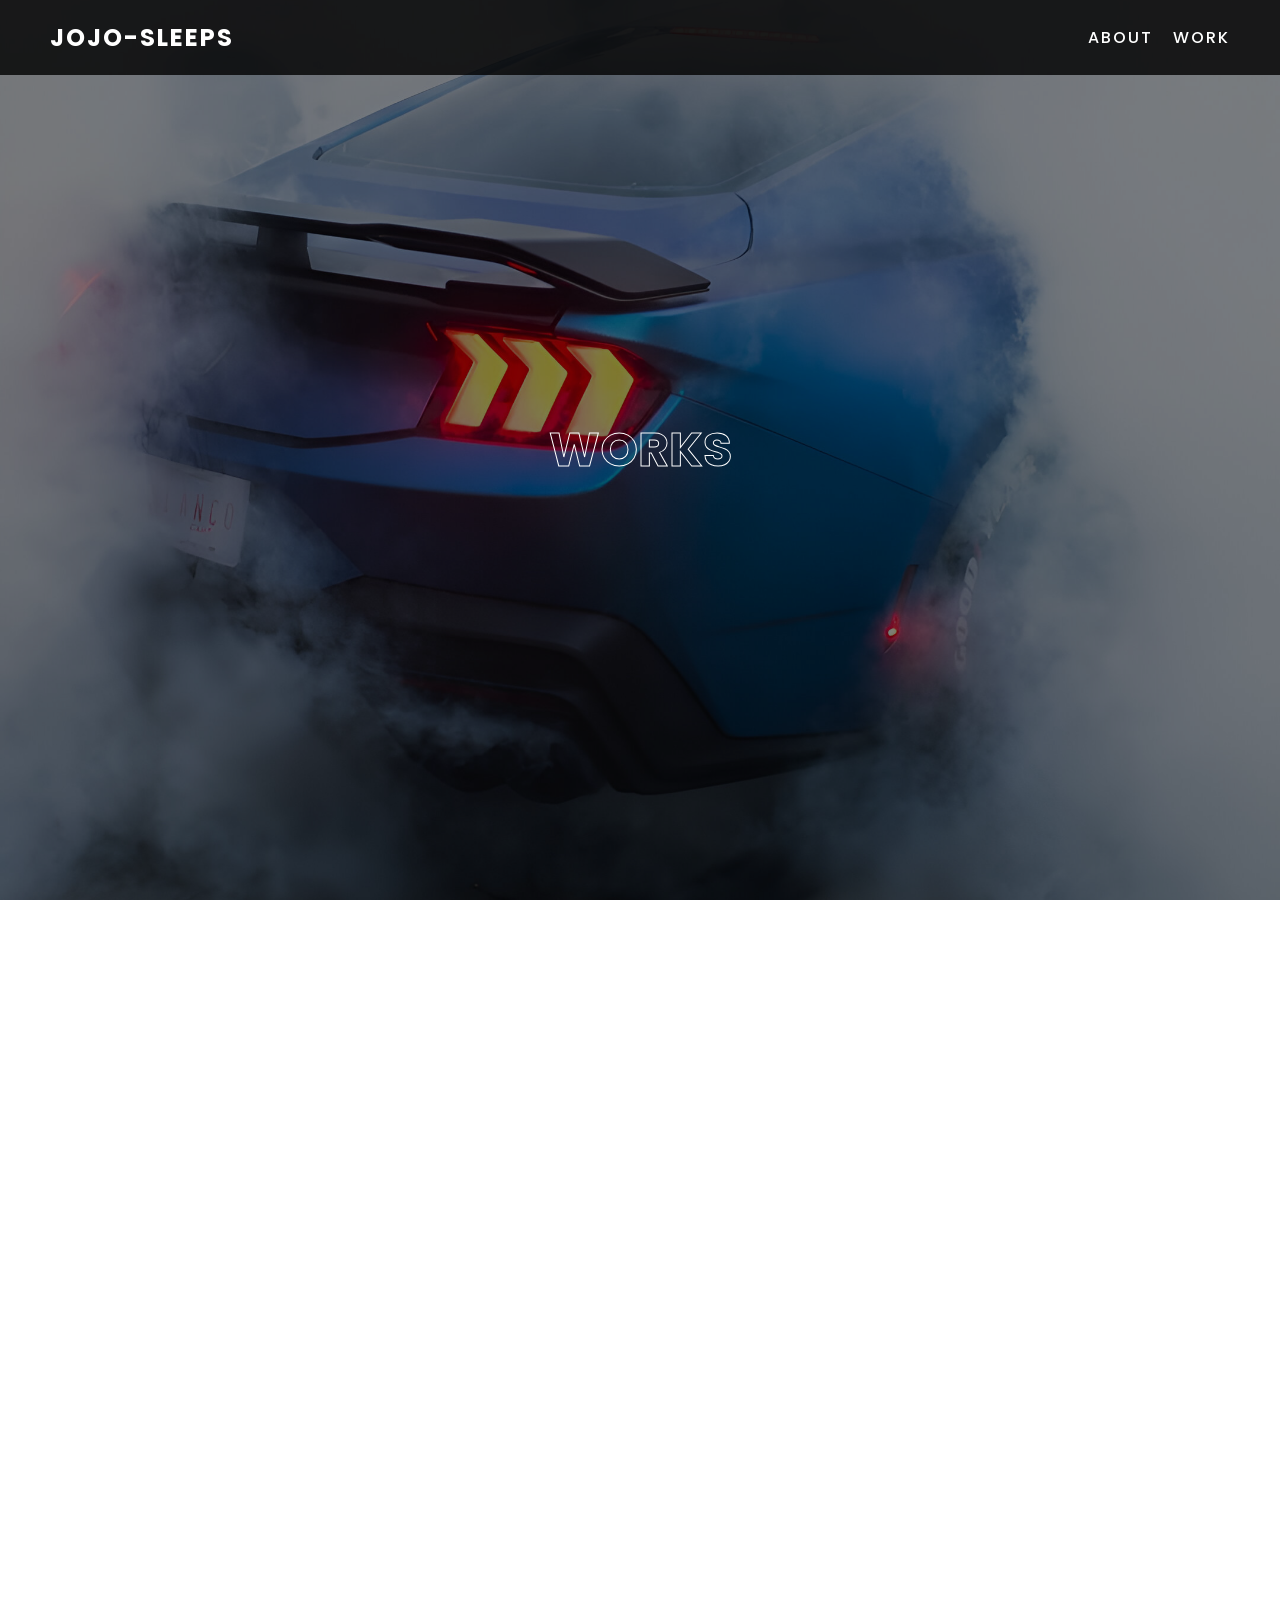
==== index.html @ 195ec9d8 "video-troubleshooting" ====
<!DOCTYPE html>
<html lang="en">
<head>
  <meta charset="UTF-8">
  <meta name="viewport" content="width=device-width, initial-scale=1.0">
  <title>Jojo Frost</title>
  <link rel="stylesheet" href="styles.css">
  <link href="https://fonts.googleapis.com/css2?family=Poppins:wght@300;500;700&family=Roboto:wght@300;400;700&display=swap" rel="stylesheet">
</head>
<body>
  <!-- Navigation Bar -->
  <nav class="navbar">
    <div class="logo">JOJO-SLEEPS</div>
    <ul class="nav-links">
      <li><a href="#about">ABOUT</a></li>
      <li><a href="#work">WORK</a></li>
    </ul>
  </nav>

  <!-- Hero Section -->
  <section class="hero">
    <div class="overlay"></div>
    <h1 class="hero-text">Works</h1>
  </section>

  <!-- Filter Menu -->
  <div class="filter-menu">
    <button class="filter-btn active" data-filter="all">ALL</button>
    <button class="filter-btn" data-filter="music-videos">MUSIC VIDEOS</button>
    <button class="filter-btn" data-filter="commercials">COMMERCIALS</button>
    <button class="filter-btn" data-filter="RE">RE</button>
  </div>
  
  <!-- Work Grid Section -->
  <section class="work-grid">
    <!-- Grid Item 1 -->
    <div class="work-item" data-category="commercials">
      <a href="video.html?image=images-resized/Stomfit.png&video=https://d3t9pcw3uwqgaw.cloudfront.net/jojo-videos/Stomfit.MP4
      &title=STOMFIT&director=JOJO">
        <img src="images-resized/Stomfit.png" alt="Stomfit" class="work-image">
        <div class="work-caption">
          <h3>STOMFIT</h3>
          <p>JOJO</p>
        </div>
      </a>
    </div>

    <!-- Grid Item 2 -->
    <div class="work-item" data-category="RE">
      <a href="video.html?image=images-resized/draft-RE.png&video=https://d3t9pcw3uwqgaw.cloudfront.net/jojo-videos/draft.mp4&title=DRAFT-RE&director=JOJO">
        <img src="images-resized/draft-RE.png" alt="DRAFT-RE" class="work-image">
        <div class="work-caption">
          <h3>DRAFT - RE</h3>
          <p>JOJO</p>
        </div>
      </a>
    </div>
  
    <!-- Grid Item 3 -->
    <div class="work-item" data-category="RE">
      <a href="video.html?image=images-resized/Princess-full.png&video=https://d3t9pcw3uwqgaw.cloudfront.net/jojo-videos/princess full mp4.mp4&title=PRINCESS+FULL&director=JOJO">
        <img src="images-resized/Princess-full.png" alt="PRINCESS-FULL" class="work-image">
        <div class="work-caption">
          <h3>PRINCESS-FULL</h3>
          <p>JOJO</p>
        </div>
      </a>
    </div>
  
    <!-- Grid Item 4 -->
    <div class="work-item" data-category="RE">
      <a href="video.html?image=images-resized/amw-RE.png&video=https://d3t9pcw3uwqgaw.cloudfront.net/jojo-videos/amw.MP4&title=AMW+RE&director=JOJO">
        <img src="images-resized/amw-RE.png" alt="AMW-RE" class="work-image">
        <div class="work-caption">
          <h3>AMW-RE</h3>
          <p>JOJO</p>
        </div>
      </a>
    </div>

    <!-- Grid Item 5 -->
    <div class="work-item" data-category="music-videos">
      <a href="video.html?image=images-resized/BaseTunes.png&video=https://d3t9pcw3uwqgaw.cloudfront.net/jojo-videos/BaseTunes.MP4&title=BASE+TUNES&director=JOJO">
        <img src="images-resized/BaseTunes.png" alt="BASE - TUNES" class="work-image">
        <div class="work-caption">
          <h3>BASE - TUNES</h3>
          <p>JOJO</p>
        </div>
      </a>
    </div>

    <!-- Grid Item 6 -->
    <div class="work-item" data-category="RE">
      <a href="video.html?image=images-resized/Ikoyi-15th-aug.png&video=https://d3t9pcw3uwqgaw.cloudfront.net/jojo-videos/ikoyi 15th aug.mp4&title=IKOYI&director=JOJO">
        <img src="images-resized/Ikoyi-15th-aug.png" alt="IKOYI" class="work-image">
        <div class="work-caption">
          <h3>IKOYI</h3>
          <p>JOJO</p>
        </div>
      </a>
    </div>

    <!-- Grid Item 7 -->
    <div class="work-item" data-category="commercials">
      <a href="video.html?image=images-resized/Spruce-city.png&video=https://d3t9pcw3uwqgaw.cloudfront.net/jojo-videos/spruce city.mp4&title=SPRUCE+CITY&director=JOJO">
        <img src="images-resized/Spruce-city.png" alt="SPRUCE - CITY" class="work-image">
        <div class="work-caption">
          <h3>SPRUCE - CITY</h3>
          <p>JOJO</p>
        </div>
      </a>
    </div>

    <!-- Grid Item 8 -->
    <div class="work-item" data-category="commercials">
      <a href="video.html?image=images-resized/Runway-modelling.png&video=https://d3t9pcw3uwqgaw.cloudfront.net/jojo-videos/Runway-Modelling.MP4&title=RUNWAY+MODELLING&director=JOJO">
        <img src="images-resized/Runway-modelling.png" alt="Runway-modelling" class="work-image">
        <div class="work-caption">
          <h3>RUNWAY - MODELLING</h3>
          <p>JOJO</p>
        </div>
      </a>
    </div>

    <!-- Grid Item 9 -->
    <div class="work-item" data-category="commercials">
      <a href="video.html?image=images-resized/Stomfit-2.png&video=https://d3t9pcw3uwqgaw.cloudfront.net/jojo-videos/Stomfit-campaign.MP4&title=STOMFIT+2&director=JOJO">
        <img src="images-resized/Stomfit-2.png" alt="STOMFIT" class="work-image">
        <div class="work-caption">
          <h3>STOMFIT</h3>
          <p>JOJO</p>
        </div>
      </a>
    </div>

    <!-- Grid Item 10 -->
    <div class="work-item" data-category="commercials">
      <a href="video.html?image=images-resized/SSD.png&video=https://d3t9pcw3uwqgaw.cloudfront.net/jojo-videos/ssd.mp4&title=SSD&director=JOJO">
        <img src="images-resized/SSD.png" alt="SSD" class="work-image">
        <div class="work-caption">
          <h3>SSD</h3>
          <p>JOJO</p>
        </div>
      </a>
    </div>

    <!-- Grid Item 11 -->
    <div class="work-item" data-category="commercials">
      <a href="video.html?image=images-resized/Thompson-avenue.png&video=https://d3t9pcw3uwqgaw.cloudfront.net/jojo-videos/Thompson Avenue.mp4&title=THOMPSON+AVENUE&director=JOJO">
        <img src="images-resized/Thompson-avenue.png" alt="RE" class="work-image">
        <div class="work-caption">
          <h3>THOMPSON - AVENUE</h3>
          <p>JOJO</p>
        </div>
      </a>
    </div>

    <!-- Grid Item 12 -->
    <div class="work-item" data-category="RE">
      <a href="video.html?image=images-resized/David-RE.png&video=https://d3t9pcw3uwqgaw.cloudfront.net/jojo-videos/david.mp4&title=DAVID+RE&director=JOJO">
        <img src="images-resized/David-RE.png" alt="DAVID - RE" class="work-image">
        <div class="work-caption">
          <h3>DAVID - RE</h3>
          <p>JOJO</p>
        </div>
      </a>
    </div>

    <!-- Grid Item 13 -->
    <div class="work-item" data-category="commercials">
      <a href="video.html?image=images-resized/Stomfit-popUp.png&video=https://d3t9pcw3uwqgaw.cloudfront.net/jojo-videos/stomfit pop up ss.mp4&title=STOMFIT - POPUP&director=JOJO">
        <img src="images-resized/Stomfit-popUp.png" alt="STOMFIT - POPUP" class="work-image">
        <div class="work-caption">
          <h3>STOMFIT - POPUP</h3>
          <p>JOJO</p>
        </div>
      </a>
    </div>
  </section>

  <script src="scripts.js"></script>
</body>
</html>
---- styles.css ----
* {
  margin: 0;
  padding: 0;
  box-sizing: border-box;
}

body, html {
  font-family: 'Poppins', 'Roboto', Arial, sans-serif;
  height: 100%;
  overflow-x: hidden;
}

/* Navigation Bar */
.navbar {
  position: fixed;
  top: 0;
  left: 0;
  width: 100%;
  padding: 20px 50px;
  display: flex;
  justify-content: space-between;
  align-items: center;
  z-index: 10;
  background-color: rgba(0, 0, 0, 0.8);
  font-family: 'Poppins', sans-serif;
  font-weight: 500;
  letter-spacing: 2px; /* Spacing between letters */
  text-transform: uppercase;
}

.navbar .logo {
  color: white;
  font-size: 24px;
  font-weight: bold;
}

.navbar .nav-links {
  list-style: none;
  display: flex;
  gap: 20px;
}

.navbar .nav-links li a {
  color: white;
  text-decoration: none;
  font-size: 16px;
  font-weight: 500;
}

.navbar .nav-links li a:hover {
  text-decoration: underline;
}

/* Hero Section */
.hero {
  position: relative;
  height: 100vh;
  background: url('images-resized/car-show.jpeg') no-repeat center center/cover;
  image-rendering: crisp-edges;
}

.hero .overlay {
  position: absolute;
  top: 0;
  left: 0;
  width: 100%;
  height: 100%;
  background-color: rgba(0, 0, 0, 0.5);
  z-index: 1;
}

.hero .hero-text {
  font-family: 'Poppins', sans-serif;
  font-weight: 700;
  font-size: 48px; /* Adjust size as needed */
  text-transform: uppercase;
  color: transparent; /* Make the fill invisible */
  -webkit-text-stroke: 1px white; /* White outline */
  position: absolute;
  top: 50%;
  left: 50%;
  transform: translate(-50%, -50%);
  text-align: center;
  z-index: 2;
  padding: 20px 40px;
}

/* Filter Menu */
.filter-menu {
  display: flex;
  justify-content: flex-start; /* Aligns buttons to the left */
  gap: 30px;
  padding: 20px 12px; /* Adds spacing from the grid */
  background-color: #000; /* Black background for the section */
}

.filter-btn {
  font-family: 'Poppins', sans-serif;
  font-weight: 500;
  letter-spacing: 2px; /* Spacing between letters */
  text-transform: uppercase;
  border: none;
  background: none;
  color: gray;
  cursor: pointer;
  transition: color 0.3s ease;
}

.filter-btn.active,
.filter-btn:hover {
  color: whitesmoke; /* Highlight color for active or hovered buttons */
}

/* Work Grid Section */
.work-grid {
  display: grid;
  grid-template-columns: repeat(2, 1fr); /* Two items per row */
  gap: 0px; /* Spacing between items */
  padding: 2px 10px;
  background-color: black;
}

.work-item {
  position: relative;
  overflow: hidden;
  width: 100%;
  transition: opacity 0.5s ease, transform 0.5s ease; /* Add transition for smooth effect */
  opacity: 1;
  transform: scale(1);
}

.work-item.hidden {
  opacity: 0;
  transform: scale(0.5);
  pointer-events: none; /* Make hidden items unclickable */
}

.work-image {
  width: 100%;
  height: 100%;
  object-fit: cover; /* Ensures the image fills the grid item without distortion */
  transition: filter 0.3s ease;
  image-rendering: crisp-edges;
}

.work-item:hover .work-image {
  filter: brightness(40%); /* Darkens the image on hover */
}

.work-item:hover .work-caption {
  opacity: 1;
}

.work-caption {
  font-family: 'Poppins', sans-serif;
  left: 50%;
  transform: translate(-50%, -20%);
  text-align: center;
  position: absolute;
  align-items: center;
  bottom: 20px;
  color: white;
  padding: 10px 20px;
  border-radius: 5px;
}

.work-caption h3 {
  font-family: 'Poppins', sans-serif !important;
  letter-spacing: 3px;
  margin: 0;
  font-size: 12px !important;
  font-weight: 400 !important;
  text-transform: uppercase !important;
}

.work-caption p {
  margin: 5px 0 0;
  font-family: 'Poppins', sans-serif;
  font-size: 12px;
  font-weight: 400;
  text-align: center;
}

/* Video Page */
.video-container {
  position: relative;
  width: 100vw;
  height: 100vh;
  background-size: cover;
  background-position: center;
  display: flex;
  align-items: center;
  justify-content: center;
}

.video-overlay {
  text-align: center;
  color: white;
  font-size: 2rem;
  font-weight: bold;
  text-shadow: 2px 2px 8px rgba(0,0,0,0.7);
}

.video-wrapper {
  position: relative;
  width: 100%;
  height: 100%;
  display: flex;
  align-items: center;
  justify-content: center;
}

.play-btn {
  position: absolute;
  z-index: 10;
  background-color: rgba(0, 0, 0, 0.5);
  border: none;
  border-radius: 50%;
  width: 80px;
  height: 80px;
  display: flex;
  justify-content: center;
  align-items: center;
  cursor: pointer;
}

#play-button::before {
  content: "▶";
  font-size: 40px;
  color: white;
}

.play-btn:hover {
  transform: scale(1.1);
}

.overlay-text {
  position: absolute;
  top: 50%;
  width: 100%;
  text-align: center;
  font-size: 40px;
  font-weight: bold;
  color: white;
  text-transform: uppercase;
  font-family: "Poppins", sans-serif;
  letter-spacing: 2px;
  text-shadow: 2px 2px 5px rgba(0, 0, 0, 0.8);
}

#video-player {
  width: 100%;
  max-width: 800px;
  display: none;
  margin-top: 20px; /* Adds spacing from the play button */
}

.video-footer {
  background: black;
  color: white;
  text-align: center;
  padding: 15px;
  width: 100%;
  position: absolute; /* Make sure it stays at the bottom */
  bottom: 0;
  left: 0;
}

/* Video player */
.video-player-iframe {
  width: 100%;
  height: 100%;
  position: absolute;
  top: 0;
  left: 0;
}

/* Hide play button once video starts */
.video-wrapper.playing #play-button {
  display: none;
}

/* Responsive Design */
@media (max-width: 768px) {
  .navbar {
    flex-direction: column;
    padding: 10px 20px;
  }

  .navbar .logo {
    font-size: 20px;
  }

  .navbar .nav-links {
    flex-direction: column;
    gap: 10px;
  }

  .hero .hero-text {
    font-size: 32px;
  }

  .filter-menu {
    flex-direction: column;
    gap: 10px;
    align-items: center;
  }

  .work-grid {
    grid-template-columns: 1fr; /* One item per row */
    padding: 10px;
  }
}
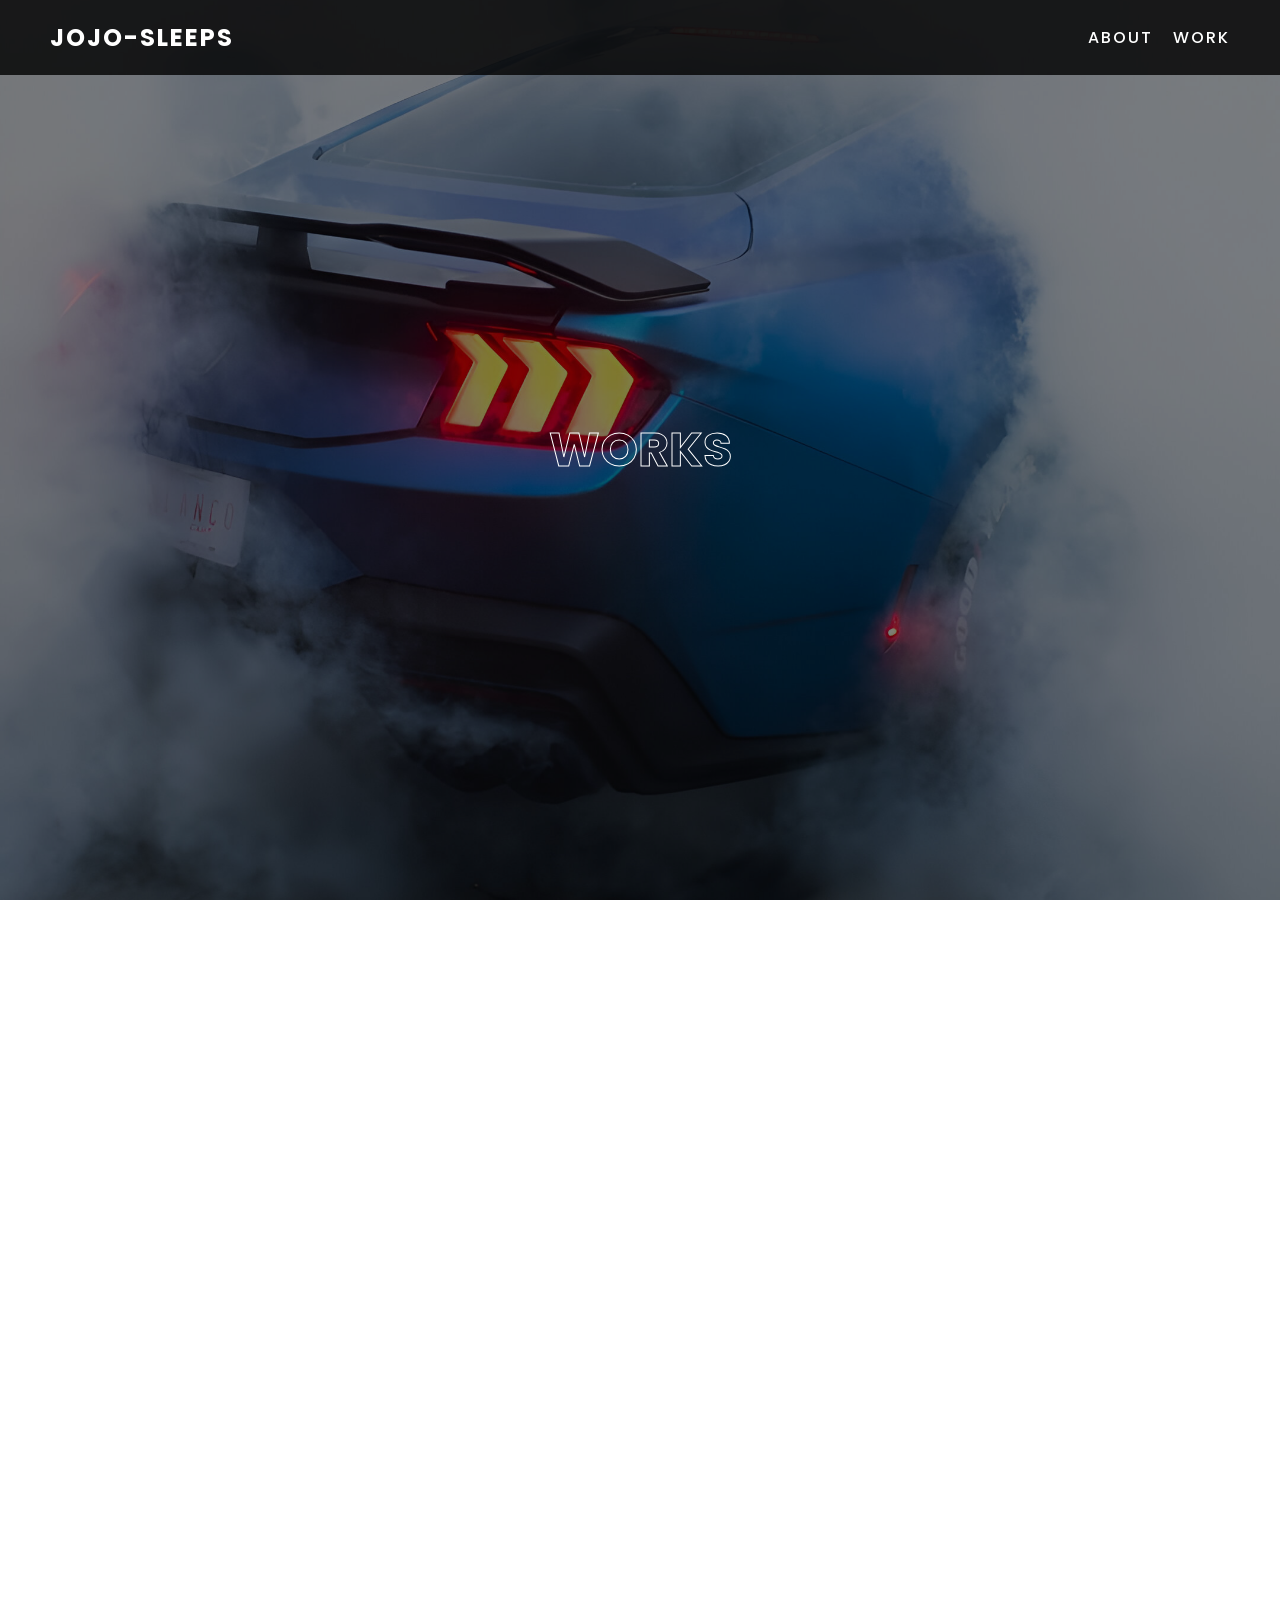
==== commit 3318115a: "editing pictures" ====
--- a/index.html
+++ b/index.html
@@ -4,7 +4,7 @@
   <meta charset="UTF-8">
   <meta name="viewport" content="width=device-width, initial-scale=1.0">
   <title>Jojo Frost</title>
-  <link rel="stylesheet" href="styles.css">
+  <link rel="stylesheet" href="styles.css?v=1.1">
   <link href="https://fonts.googleapis.com/css2?family=Poppins:wght@300;500;700&family=Roboto:wght@300;400;700&display=swap" rel="stylesheet">
 </head>
 <body>
@@ -35,9 +35,9 @@
   <section class="work-grid">
     <!-- Grid Item 1 -->
     <div class="work-item" data-category="commercials">
-      <a href="video.html?image=images-resized/Stomfit.png&video=https://d3t9pcw3uwqgaw.cloudfront.net/jojo-videos/Stomfit.MP4
+      <a href="video.html?image=images/download-resizehood.com-12.png&video=https://d3t9pcw3uwqgaw.cloudfront.net/jojo-videos/Stomfit.MP4
       &title=STOMFIT&director=JOJO">
-        <img src="images-resized/Stomfit.png" alt="Stomfit" class="work-image">
+        <img src="images/download-resizehood.com-12.png" alt="Stomfit" class="work-image">
         <div class="work-caption">
           <h3>STOMFIT</h3>
           <p>JOJO</p>
@@ -47,8 +47,9 @@
 
     <!-- Grid Item 2 -->
     <div class="work-item" data-category="RE">
-      <a href="video.html?image=images-resized/draft-RE.png&video=https://d3t9pcw3uwqgaw.cloudfront.net/jojo-videos/draft.mp4&title=DRAFT-RE&director=JOJO">
-        <img src="images-resized/draft-RE.png" alt="DRAFT-RE" class="work-image">
+      <a href="video.html?image=images/download-resizehood.com-4.png&video=https://d3t9pcw3uwqgaw.cloudfront.net/jojo-videos/draft.mp4
+      &title=DRAFT-RE&director=JOJO">
+        <img src="images/download-resizehood.com-4.png" alt="DRAFT-RE" class="work-image">
         <div class="work-caption">
           <h3>DRAFT - RE</h3>
           <p>JOJO</p>
@@ -58,8 +59,9 @@
   
     <!-- Grid Item 3 -->
     <div class="work-item" data-category="RE">
-      <a href="video.html?image=images-resized/Princess-full.png&video=https://d3t9pcw3uwqgaw.cloudfront.net/jojo-videos/princess full mp4.mp4&title=PRINCESS+FULL&director=JOJO">
-        <img src="images-resized/Princess-full.png" alt="PRINCESS-FULL" class="work-image">
+      <a href="video.html?image=images/download-resizehood.com-6.png&video=https://d3t9pcw3uwqgaw.cloudfront.net/jojo-videos/princess full mp4.mp4
+      &title=PRINCESS+FULL&director=JOJO">
+        <img src="images/download-resizehood.com-6.png" alt="PRINCESS-FULL" class="work-image">
         <div class="work-caption">
           <h3>PRINCESS-FULL</h3>
           <p>JOJO</p>
@@ -69,8 +71,9 @@
   
     <!-- Grid Item 4 -->
     <div class="work-item" data-category="RE">
-      <a href="video.html?image=images-resized/amw-RE.png&video=https://d3t9pcw3uwqgaw.cloudfront.net/jojo-videos/amw.MP4&title=AMW+RE&director=JOJO">
-        <img src="images-resized/amw-RE.png" alt="AMW-RE" class="work-image">
+      <a href="video.html?image=images/download-resizehood.com.png&video=https://d3t9pcw3uwqgaw.cloudfront.net/jojo-videos/amw.MP4
+      &title=AMW+RE&director=JOJO">
+        <img src="images/download-resizehood.com.png" alt="AMW-RE" class="work-image">
         <div class="work-caption">
           <h3>AMW-RE</h3>
           <p>JOJO</p>
@@ -80,8 +83,9 @@
 
     <!-- Grid Item 5 -->
     <div class="work-item" data-category="music-videos">
-      <a href="video.html?image=images-resized/BaseTunes.png&video=https://d3t9pcw3uwqgaw.cloudfront.net/jojo-videos/BaseTunes.MP4&title=BASE+TUNES&director=JOJO">
-        <img src="images-resized/BaseTunes.png" alt="BASE - TUNES" class="work-image">
+      <a href="video.html?image=images/download-resizehood.com-2.png&video=https://d3t9pcw3uwqgaw.cloudfront.net/jojo-videos/BaseTunes.MP
+      &title=BASE+TUNES&director=JOJO">
+        <img src="images/download-resizehood.com-2.png" alt="BASE - TUNES" class="work-image">
         <div class="work-caption">
           <h3>BASE - TUNES</h3>
           <p>JOJO</p>
@@ -91,8 +95,9 @@
 
     <!-- Grid Item 6 -->
     <div class="work-item" data-category="RE">
-      <a href="video.html?image=images-resized/Ikoyi-15th-aug.png&video=https://d3t9pcw3uwqgaw.cloudfront.net/jojo-videos/ikoyi 15th aug.mp4&title=IKOYI&director=JOJO">
-        <img src="images-resized/Ikoyi-15th-aug.png" alt="IKOYI" class="work-image">
+      <a href="video.html?image=images/download-resizehood.com-5.png&video=https://d3t9pcw3uwqgaw.cloudfront.net/jojo-videos/ikoyi 15th aug.mp4
+      &title=IKOYI&director=JOJO">
+        <img src="images/download-resizehood.com-5.png" alt="IKOYI" class="work-image">
         <div class="work-caption">
           <h3>IKOYI</h3>
           <p>JOJO</p>
@@ -102,8 +107,9 @@
 
     <!-- Grid Item 7 -->
     <div class="work-item" data-category="commercials">
-      <a href="video.html?image=images-resized/Spruce-city.png&video=https://d3t9pcw3uwqgaw.cloudfront.net/jojo-videos/spruce city.mp4&title=SPRUCE+CITY&director=JOJO">
-        <img src="images-resized/Spruce-city.png" alt="SPRUCE - CITY" class="work-image">
+      <a href="video.html?image=images/download-resizehood.com-8.png&video=https://d3t9pcw3uwqgaw.cloudfront.net/jojo-videos/spruce city.mp4
+      &title=SPRUCE+CITY&director=JOJO">
+        <img src="images/spruce cty.png" alt="SPRUCE - CITY" class="work-image">
         <div class="work-caption">
           <h3>SPRUCE - CITY</h3>
           <p>JOJO</p>
@@ -113,8 +119,9 @@
 
     <!-- Grid Item 8 -->
     <div class="work-item" data-category="commercials">
-      <a href="video.html?image=images-resized/Runway-modelling.png&video=https://d3t9pcw3uwqgaw.cloudfront.net/jojo-videos/Runway-Modelling.MP4&title=RUNWAY+MODELLING&director=JOJO">
-        <img src="images-resized/Runway-modelling.png" alt="Runway-modelling" class="work-image">
+      <a href="video.html?image=images/download-resizehood.com-7.png&video=https://d3t9pcw3uwqgaw.cloudfront.net/jojo-videos/Runway-Modelling.MP4
+      &title=RUNWAY+MODELLING&director=JOJO">
+        <img src="images/download-resizehood.com-7.png" alt="Runway-modelling" class="work-image">
         <div class="work-caption">
           <h3>RUNWAY - MODELLING</h3>
           <p>JOJO</p>
@@ -124,7 +131,8 @@
 
     <!-- Grid Item 9 -->
     <div class="work-item" data-category="commercials">
-      <a href="video.html?image=images-resized/Stomfit-2.png&video=https://d3t9pcw3uwqgaw.cloudfront.net/jojo-videos/Stomfit-campaign.MP4&title=STOMFIT+2&director=JOJO">
+      <a href="video.html?image=images-resized/Stomfit-2.png&video=https://d3t9pcw3uwqgaw.cloudfront.net/jojo-videos/Stomfit-campaign.MP4
+      &title=STOMFIT+2&director=JOJO">
         <img src="images-resized/Stomfit-2.png" alt="STOMFIT" class="work-image">
         <div class="work-caption">
           <h3>STOMFIT</h3>
@@ -135,8 +143,9 @@
 
     <!-- Grid Item 10 -->
     <div class="work-item" data-category="commercials">
-      <a href="video.html?image=images-resized/SSD.png&video=https://d3t9pcw3uwqgaw.cloudfront.net/jojo-videos/ssd.mp4&title=SSD&director=JOJO">
-        <img src="images-resized/SSD.png" alt="SSD" class="work-image">
+      <a href="video.html?image=images/download-resizehood.com-9.png&video=https://d3t9pcw3uwqgaw.cloudfront.net/jojo-videos/ssd.mp4
+      &title=SSD&director=JOJO">
+        <img src="images/DSC06423.JPG.jpeg" alt="SSD" class="work-image">
         <div class="work-caption">
           <h3>SSD</h3>
           <p>JOJO</p>
@@ -146,8 +155,9 @@
 
     <!-- Grid Item 11 -->
     <div class="work-item" data-category="commercials">
-      <a href="video.html?image=images-resized/Thompson-avenue.png&video=https://d3t9pcw3uwqgaw.cloudfront.net/jojo-videos/Thompson Avenue.mp4&title=THOMPSON+AVENUE&director=JOJO">
-        <img src="images-resized/Thompson-avenue.png" alt="RE" class="work-image">
+      <a href="video.html?image=images/download-resizehood.com-13.png&video=https://d3t9pcw3uwqgaw.cloudfront.net/jojo-videos/Thompson Avenue.mp4
+      &title=THOMPSON+AVENUE&director=JOJO">
+        <img src="images/download-resizehood.com-13.png" alt="RE" class="work-image">
         <div class="work-caption">
           <h3>THOMPSON - AVENUE</h3>
           <p>JOJO</p>
@@ -157,8 +167,9 @@
 
     <!-- Grid Item 12 -->
     <div class="work-item" data-category="RE">
-      <a href="video.html?image=images-resized/David-RE.png&video=https://d3t9pcw3uwqgaw.cloudfront.net/jojo-videos/david.mp4&title=DAVID+RE&director=JOJO">
-        <img src="images-resized/David-RE.png" alt="DAVID - RE" class="work-image">
+      <a href="video.html?image=images/download-resizehood.com-3.png&video=https://d3t9pcw3uwqgaw.cloudfront.net/jojo-videos/david.mp4
+      &title=DAVID+RE&director=JOJO">
+        <img src="images/download-resizehood.com-3.png" alt="DAVID - RE" class="work-image">
         <div class="work-caption">
           <h3>DAVID - RE</h3>
           <p>JOJO</p>
@@ -168,8 +179,9 @@
 
     <!-- Grid Item 13 -->
     <div class="work-item" data-category="commercials">
-      <a href="video.html?image=images-resized/Stomfit-popUp.png&video=https://d3t9pcw3uwqgaw.cloudfront.net/jojo-videos/stomfit pop up ss.mp4&title=STOMFIT - POPUP&director=JOJO">
-        <img src="images-resized/Stomfit-popUp.png" alt="STOMFIT - POPUP" class="work-image">
+      <a href="video.html?image=images/download-resizehood.com-11.png&video=https://d3t9pcw3uwqgaw.cloudfront.net/jojo-videos/stomfit pop up ss.mp4
+      &title=STOMFIT - POPUP&director=JOJO">
+        <img src="images/download-resizehood.com-11.png" alt="STOMFIT - POPUP" class="work-image">
         <div class="work-caption">
           <h3>STOMFIT - POPUP</h3>
           <p>JOJO</p>
--- a/styles.css
+++ b/styles.css
@@ -115,8 +115,8 @@
 .work-grid {
   display: grid;
   grid-template-columns: repeat(2, 1fr); /* Two items per row */
-  gap: 0px; /* Spacing between items */
-  padding: 2px 10px;
+  gap: 10px; /* Spacing between items */
+  padding: 10px;
   background-color: black;
 }
 
@@ -137,7 +137,8 @@
 
 .work-image {
   width: 100%;
-  height: 100%;
+  height: auto; /* Maintain aspect ratio */
+  max-width: 100%;
   object-fit: cover; /* Ensures the image fills the grid item without distortion */
   transition: filter 0.3s ease;
   image-rendering: crisp-edges;
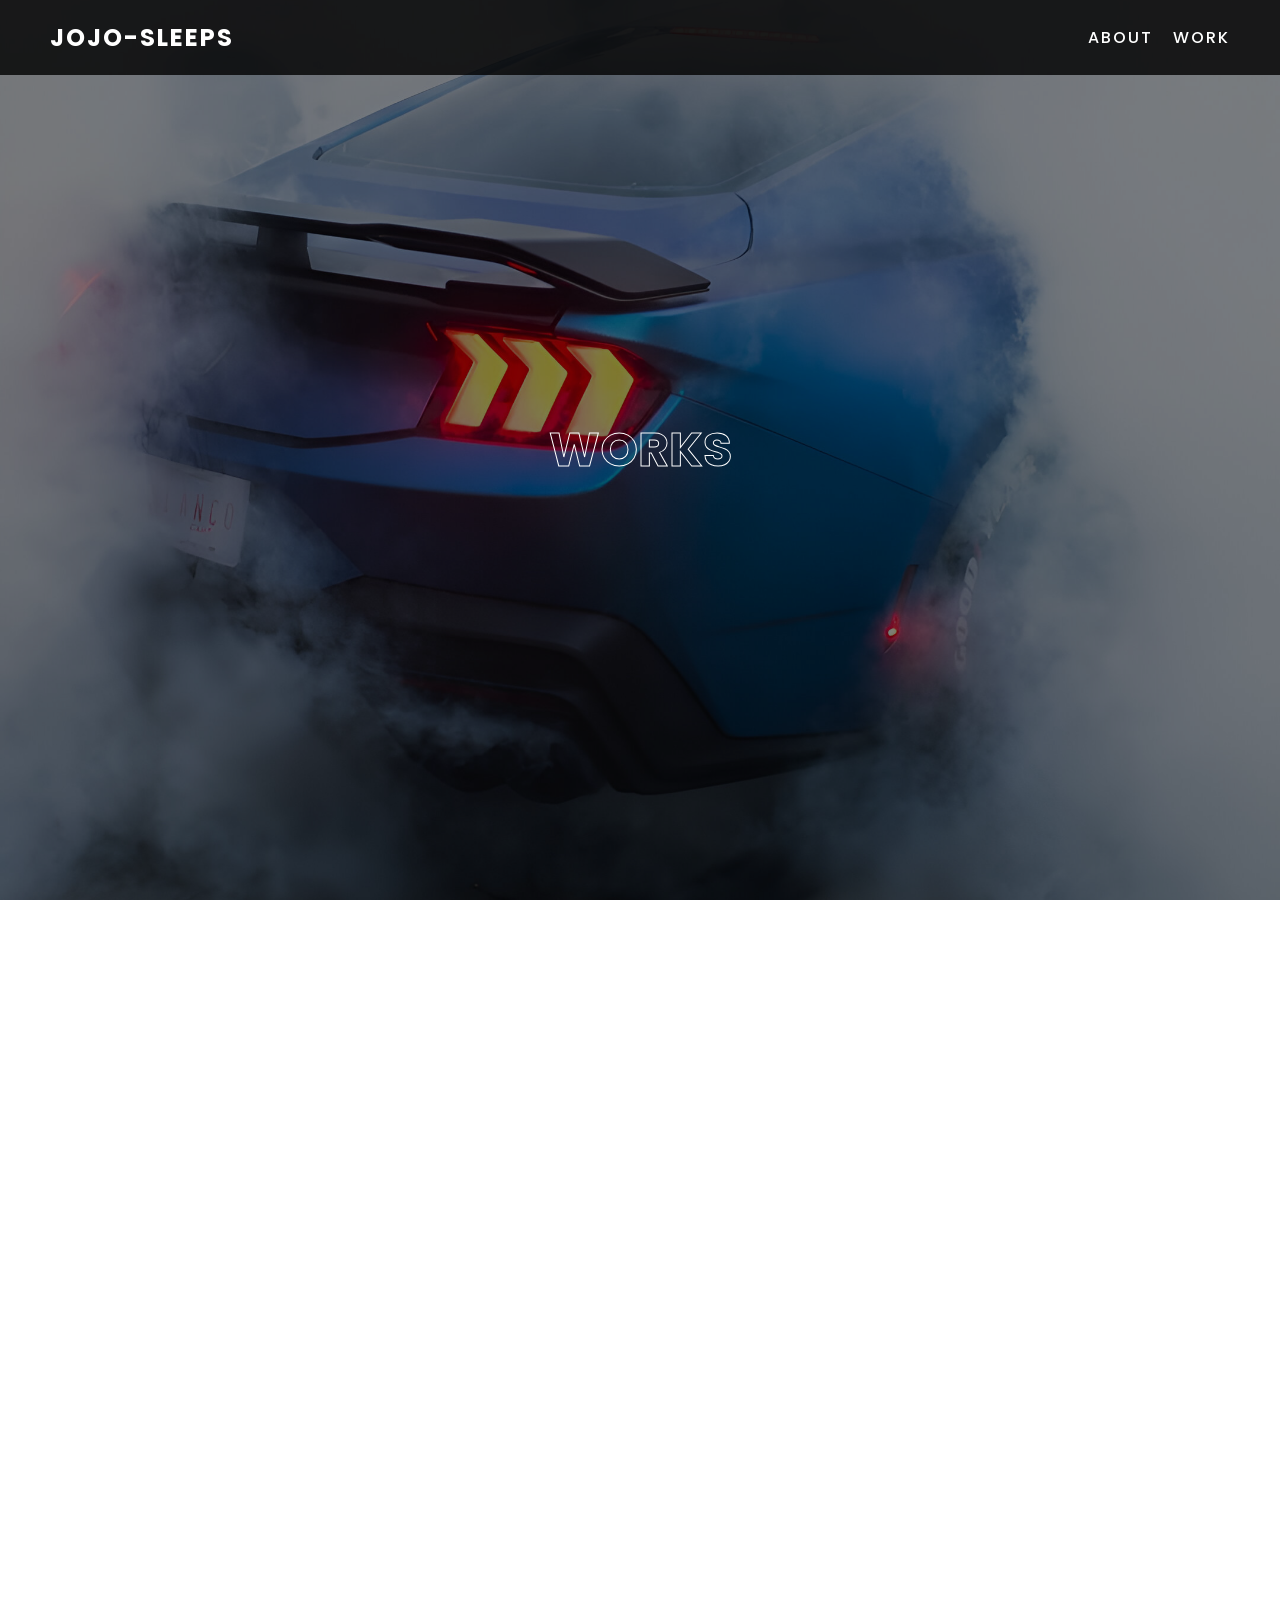
==== commit 6f4965a7: "03-05-25" ====
--- a/index.html
+++ b/index.html
@@ -107,9 +107,9 @@
 
     <!-- Grid Item 7 -->
     <div class="work-item" data-category="commercials">
-      <a href="video.html?image=images/download-resizehood.com-8.png&video=https://d3t9pcw3uwqgaw.cloudfront.net/jojo-videos/spruce city.mp4
+      <a href="video.html?image=images/spruce-cty.png&video=https://d3t9pcw3uwqgaw.cloudfront.net/jojo-videos/spruce city.mp4
       &title=SPRUCE+CITY&director=JOJO">
-        <img src="images/spruce cty.png" alt="SPRUCE - CITY" class="work-image">
+        <img src="images/spruce-cty.png" alt="SPRUCE - CITY" class="work-image">
         <div class="work-caption">
           <h3>SPRUCE - CITY</h3>
           <p>JOJO</p>
@@ -143,7 +143,7 @@
 
     <!-- Grid Item 10 -->
     <div class="work-item" data-category="commercials">
-      <a href="video.html?image=images/download-resizehood.com-9.png&video=https://d3t9pcw3uwqgaw.cloudfront.net/jojo-videos/ssd.mp4
+      <a href="video.html?image=images/DSC06423.JPG.jpeg&video=https://d3t9pcw3uwqgaw.cloudfront.net/jojo-videos/ssd.mp4
       &title=SSD&director=JOJO">
         <img src="images/DSC06423.JPG.jpeg" alt="SSD" class="work-image">
         <div class="work-caption">
--- a/styles.css
+++ b/styles.css
@@ -114,9 +114,9 @@
 /* Work Grid Section */
 .work-grid {
   display: grid;
-  grid-template-columns: repeat(2, 1fr); /* Two items per row */
-  gap: 10px; /* Spacing between items */
-  padding: 10px;
+  grid-template-columns: repeat(2, 1fr);
+  grid-auto-rows: minmax(100px, auto);
+  gap: 5px; 
   background-color: black;
 }
 
@@ -137,9 +137,9 @@
 
 .work-image {
   width: 100%;
-  height: auto; /* Maintain aspect ratio */
+  height: 404px; 
   max-width: 100%;
-  object-fit: cover; /* Ensures the image fills the grid item without distortion */
+  object-fit: cover; 
   transition: filter 0.3s ease;
   image-rendering: crisp-edges;
 }
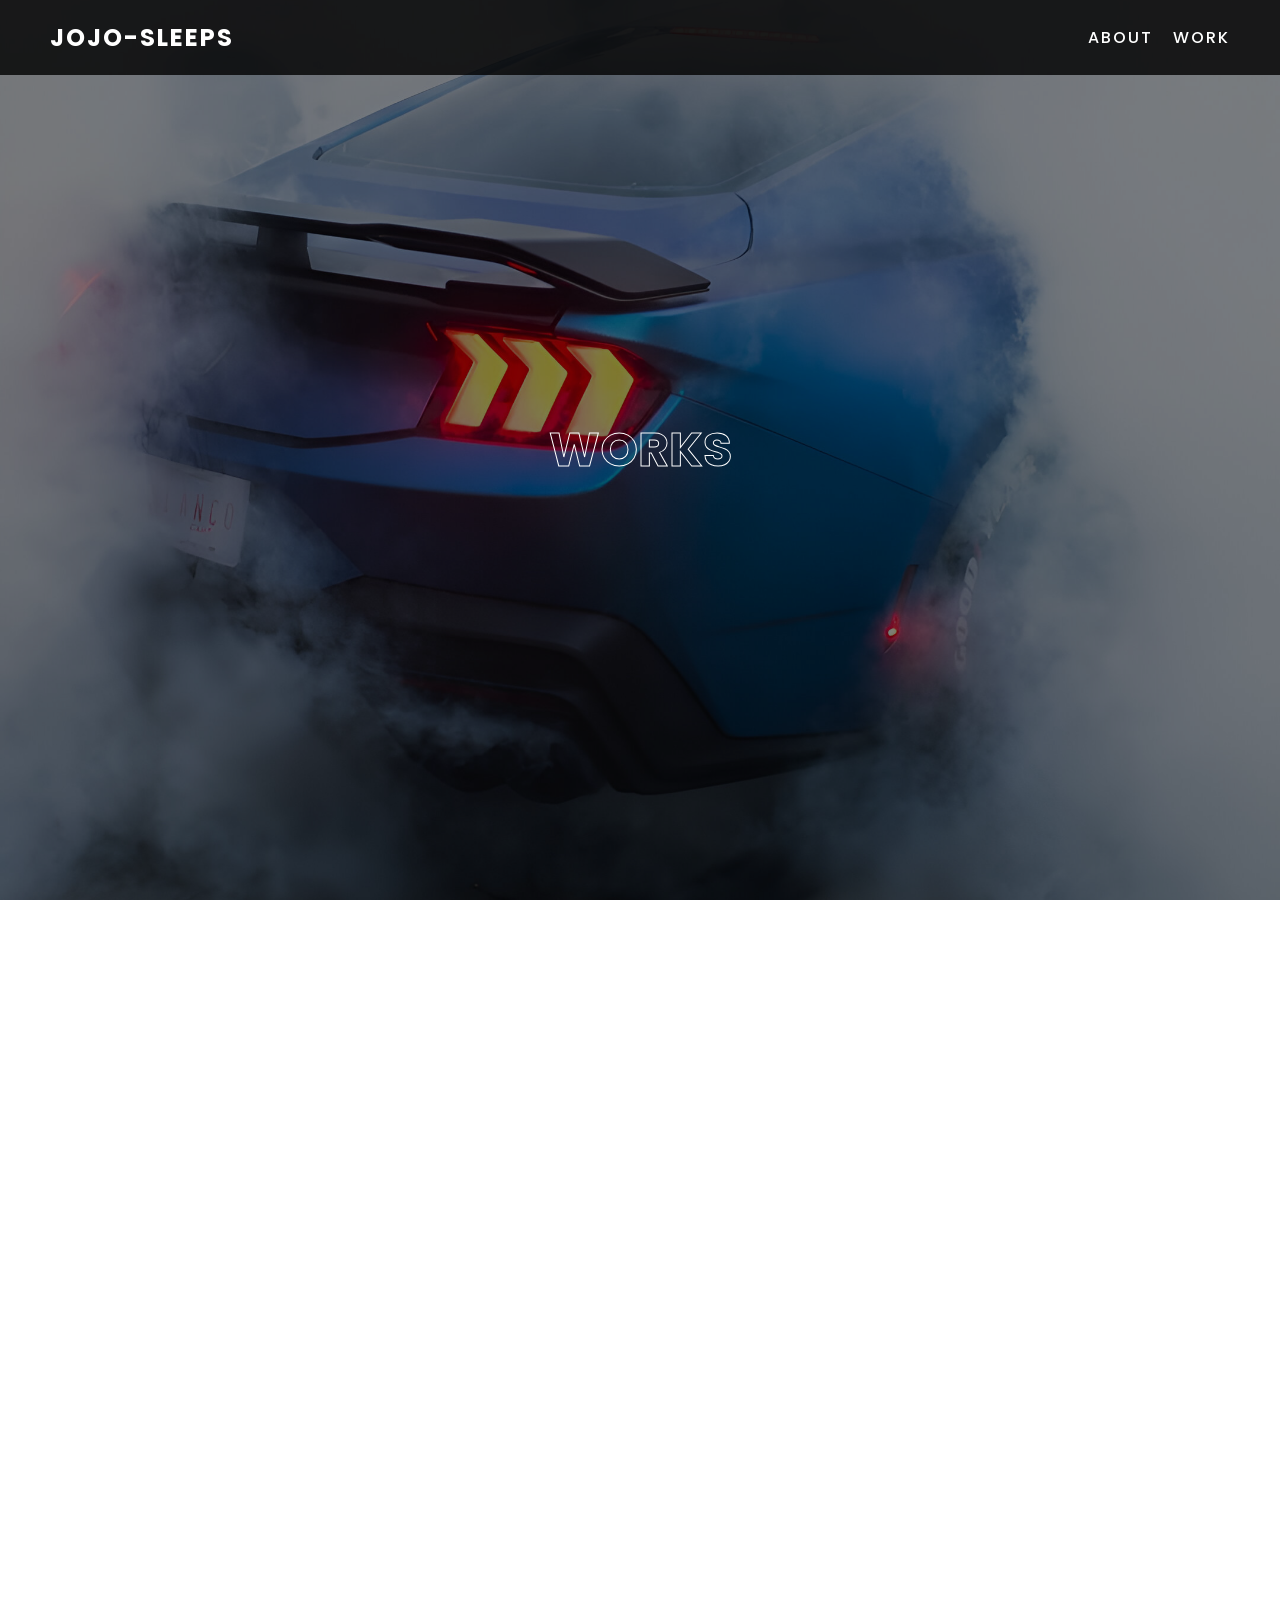
==== commit cfdc4310: "STOMFIT - EMINENCE" ====
--- a/index.html
+++ b/index.html
@@ -131,9 +131,9 @@
 
     <!-- Grid Item 9 -->
     <div class="work-item" data-category="commercials">
-      <a href="video.html?image=images-resized/Stomfit-2.png&video=https://d3t9pcw3uwqgaw.cloudfront.net/jojo-videos/Stomfit-campaign.MP4
+      <a href="video.html?image=images/STOMFIT - EMINENCE_stomfitmj7.JPG&video=https://d3t9pcw3uwqgaw.cloudfront.net/jojo-videos/Stomfit-campaign.MP4
       &title=STOMFIT+2&director=JOJO">
-        <img src="images-resized/Stomfit-2.png" alt="STOMFIT" class="work-image">
+        <img src="images/STOMFIT - EMINENCE_stomfitmj7.JPG" alt="STOMFIT" class="work-image">
         <div class="work-caption">
           <h3>STOMFIT</h3>
           <p>JOJO</p>
--- a/styles.css
+++ b/styles.css
@@ -124,6 +124,7 @@
   position: relative;
   overflow: hidden;
   width: 100%;
+  aspect-ratio: 9 / 16;
   transition: opacity 0.5s ease, transform 0.5s ease; /* Add transition for smooth effect */
   opacity: 1;
   transform: scale(1);
@@ -137,7 +138,7 @@
 
 .work-image {
   width: 100%;
-  height: 404px; 
+  height: 100%; 
   max-width: 100%;
   object-fit: cover; 
   transition: filter 0.3s ease;
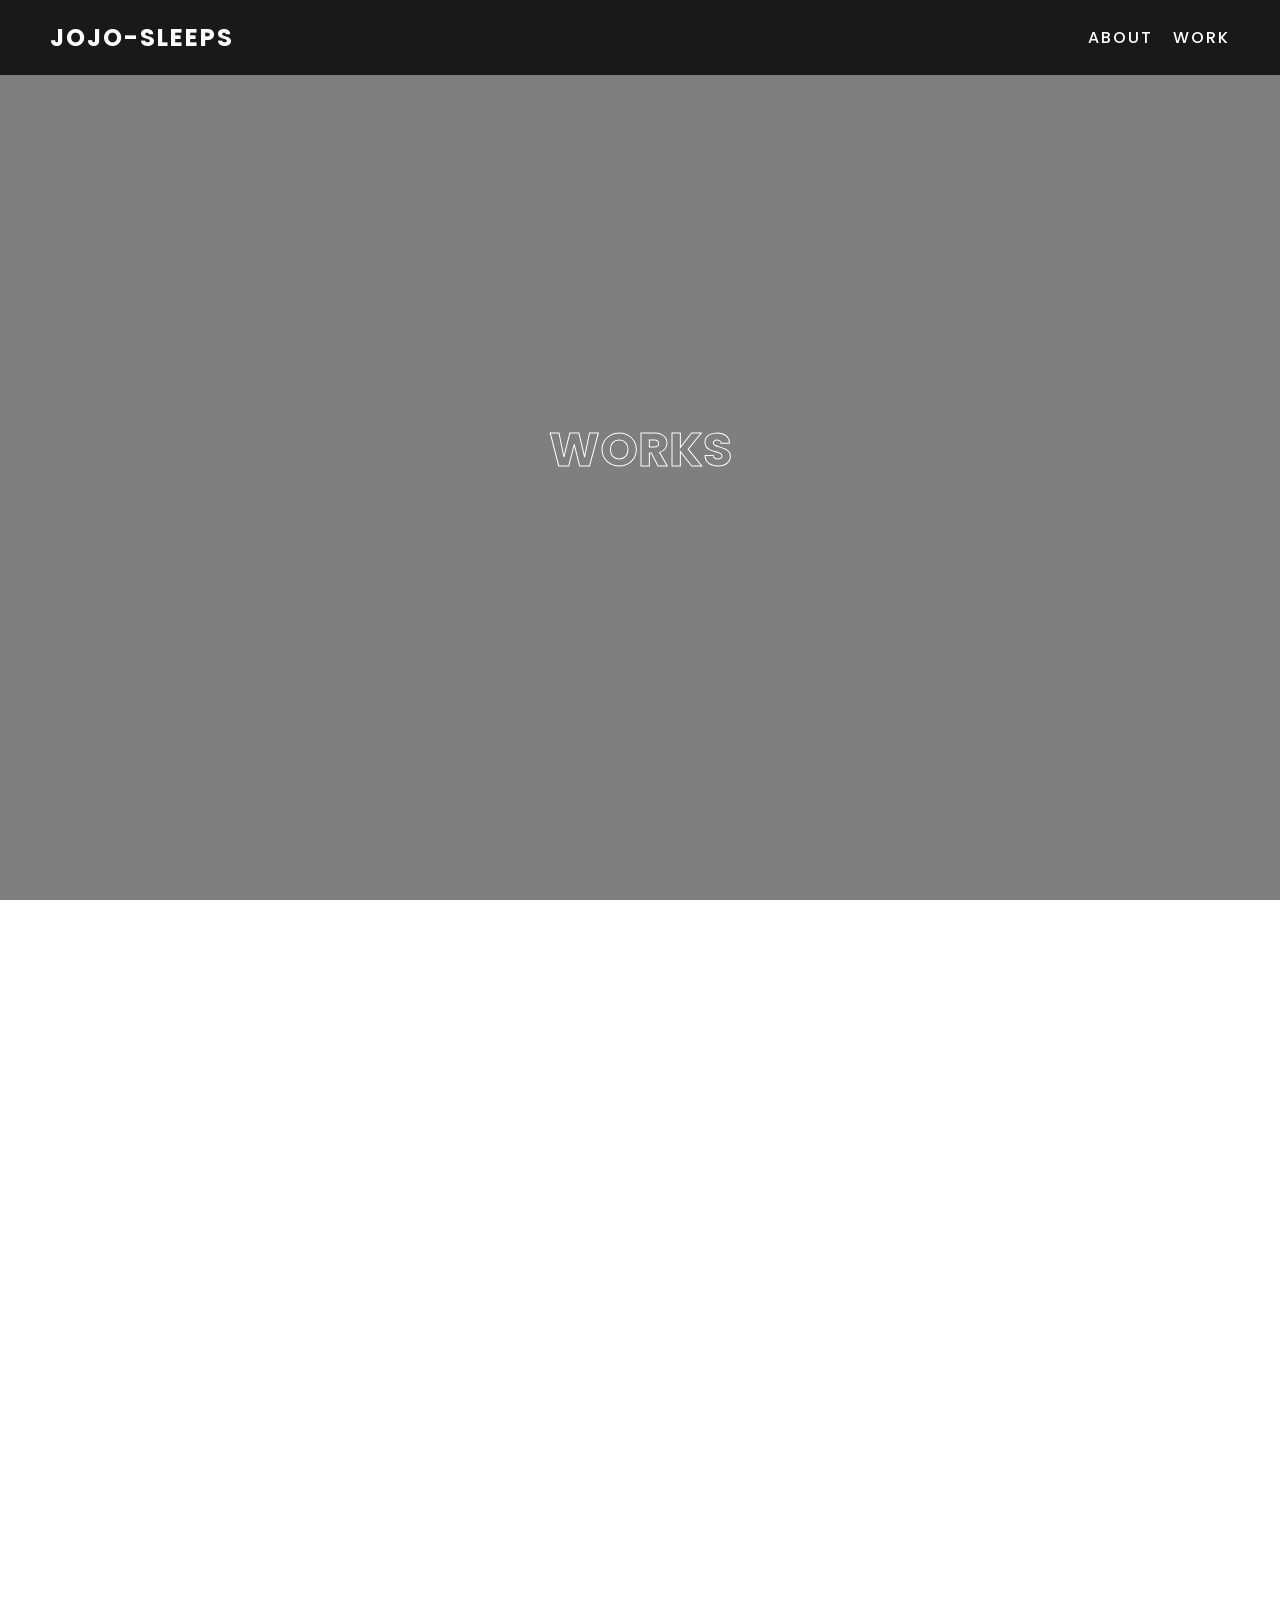
==== commit 8c80ba8e: "updated images" ====
--- a/index.html
+++ b/index.html
@@ -35,9 +35,9 @@
   <section class="work-grid">
     <!-- Grid Item 1 -->
     <div class="work-item" data-category="commercials">
-      <a href="video.html?image=images/download-resizehood.com-12.png&video=https://d3t9pcw3uwqgaw.cloudfront.net/jojo-videos/Stomfit.MP4
+      <a href="video.html?image=/images/drink 1.PNG&video=https://d3t9pcw3uwqgaw.cloudfront.net/jojo-videos/Stomfit.MP4
       &title=STOMFIT&director=JOJO">
-        <img src="images/download-resizehood.com-12.png" alt="Stomfit" class="work-image">
+        <img src="/images/drink 1.PNG" alt="Stomfit" class="work-image">
         <div class="work-caption">
           <h3>STOMFIT</h3>
           <p>JOJO</p>
@@ -47,9 +47,9 @@
 
     <!-- Grid Item 2 -->
     <div class="work-item" data-category="RE">
-      <a href="video.html?image=images/download-resizehood.com-4.png&video=https://d3t9pcw3uwqgaw.cloudfront.net/jojo-videos/draft.mp4
+      <a href="video.html?image=images/cover.PNG&video=https://d3t9pcw3uwqgaw.cloudfront.net/jojo-videos/draft.mp4
       &title=DRAFT-RE&director=JOJO">
-        <img src="images/download-resizehood.com-4.png" alt="DRAFT-RE" class="work-image">
+        <img src="images/cover.PNG" alt="DRAFT-RE" class="work-image">
         <div class="work-caption">
           <h3>DRAFT - RE</h3>
           <p>JOJO</p>
@@ -59,9 +59,9 @@
   
     <!-- Grid Item 3 -->
     <div class="work-item" data-category="RE">
-      <a href="video.html?image=images/download-resizehood.com-6.png&video=https://d3t9pcw3uwqgaw.cloudfront.net/jojo-videos/princess full mp4.mp4
+      <a href="video.html?image=images/drink 2.PNG&video=https://d3t9pcw3uwqgaw.cloudfront.net/jojo-videos/princess full mp4.mp4
       &title=PRINCESS+FULL&director=JOJO">
-        <img src="images/download-resizehood.com-6.png" alt="PRINCESS-FULL" class="work-image">
+        <img src="images/drink 2.PNG" alt="PRINCESS-FULL" class="work-image">
         <div class="work-caption">
           <h3>PRINCESS-FULL</h3>
           <p>JOJO</p>
@@ -71,9 +71,9 @@
   
     <!-- Grid Item 4 -->
     <div class="work-item" data-category="RE">
-      <a href="video.html?image=images/download-resizehood.com.png&video=https://d3t9pcw3uwqgaw.cloudfront.net/jojo-videos/amw.MP4
+      <a href="video.html?image=images/pepsi pour.PNG&video=https://d3t9pcw3uwqgaw.cloudfront.net/jojo-videos/amw.MP4
       &title=AMW+RE&director=JOJO">
-        <img src="images/download-resizehood.com.png" alt="AMW-RE" class="work-image">
+        <img src="images/pepsi pour.PNG" alt="AMW-RE" class="work-image">
         <div class="work-caption">
           <h3>AMW-RE</h3>
           <p>JOJO</p>
@@ -83,9 +83,9 @@
 
     <!-- Grid Item 5 -->
     <div class="work-item" data-category="music-videos">
-      <a href="video.html?image=images/download-resizehood.com-2.png&video=https://d3t9pcw3uwqgaw.cloudfront.net/jojo-videos/BaseTunes.MP
+      <a href="video.html?image=images/shisha.PNG&video=https://d3t9pcw3uwqgaw.cloudfront.net/jojo-videos/BaseTunes.MP
       &title=BASE+TUNES&director=JOJO">
-        <img src="images/download-resizehood.com-2.png" alt="BASE - TUNES" class="work-image">
+        <img src="images/shisha.PNG" alt="BASE - TUNES" class="work-image">
         <div class="work-caption">
           <h3>BASE - TUNES</h3>
           <p>JOJO</p>
@@ -95,9 +95,9 @@
 
     <!-- Grid Item 6 -->
     <div class="work-item" data-category="RE">
-      <a href="video.html?image=images/download-resizehood.com-5.png&video=https://d3t9pcw3uwqgaw.cloudfront.net/jojo-videos/ikoyi 15th aug.mp4
+      <a href="video.html?image=images/story mode.00_00_34_50.Still005.PNG&video=https://d3t9pcw3uwqgaw.cloudfront.net/jojo-videos/ikoyi 15th aug.mp4
       &title=IKOYI&director=JOJO">
-        <img src="images/download-resizehood.com-5.png" alt="IKOYI" class="work-image">
+        <img src="images/story mode.00_00_34_50.Still005.PNG" alt="IKOYI" class="work-image">
         <div class="work-caption">
           <h3>IKOYI</h3>
           <p>JOJO</p>
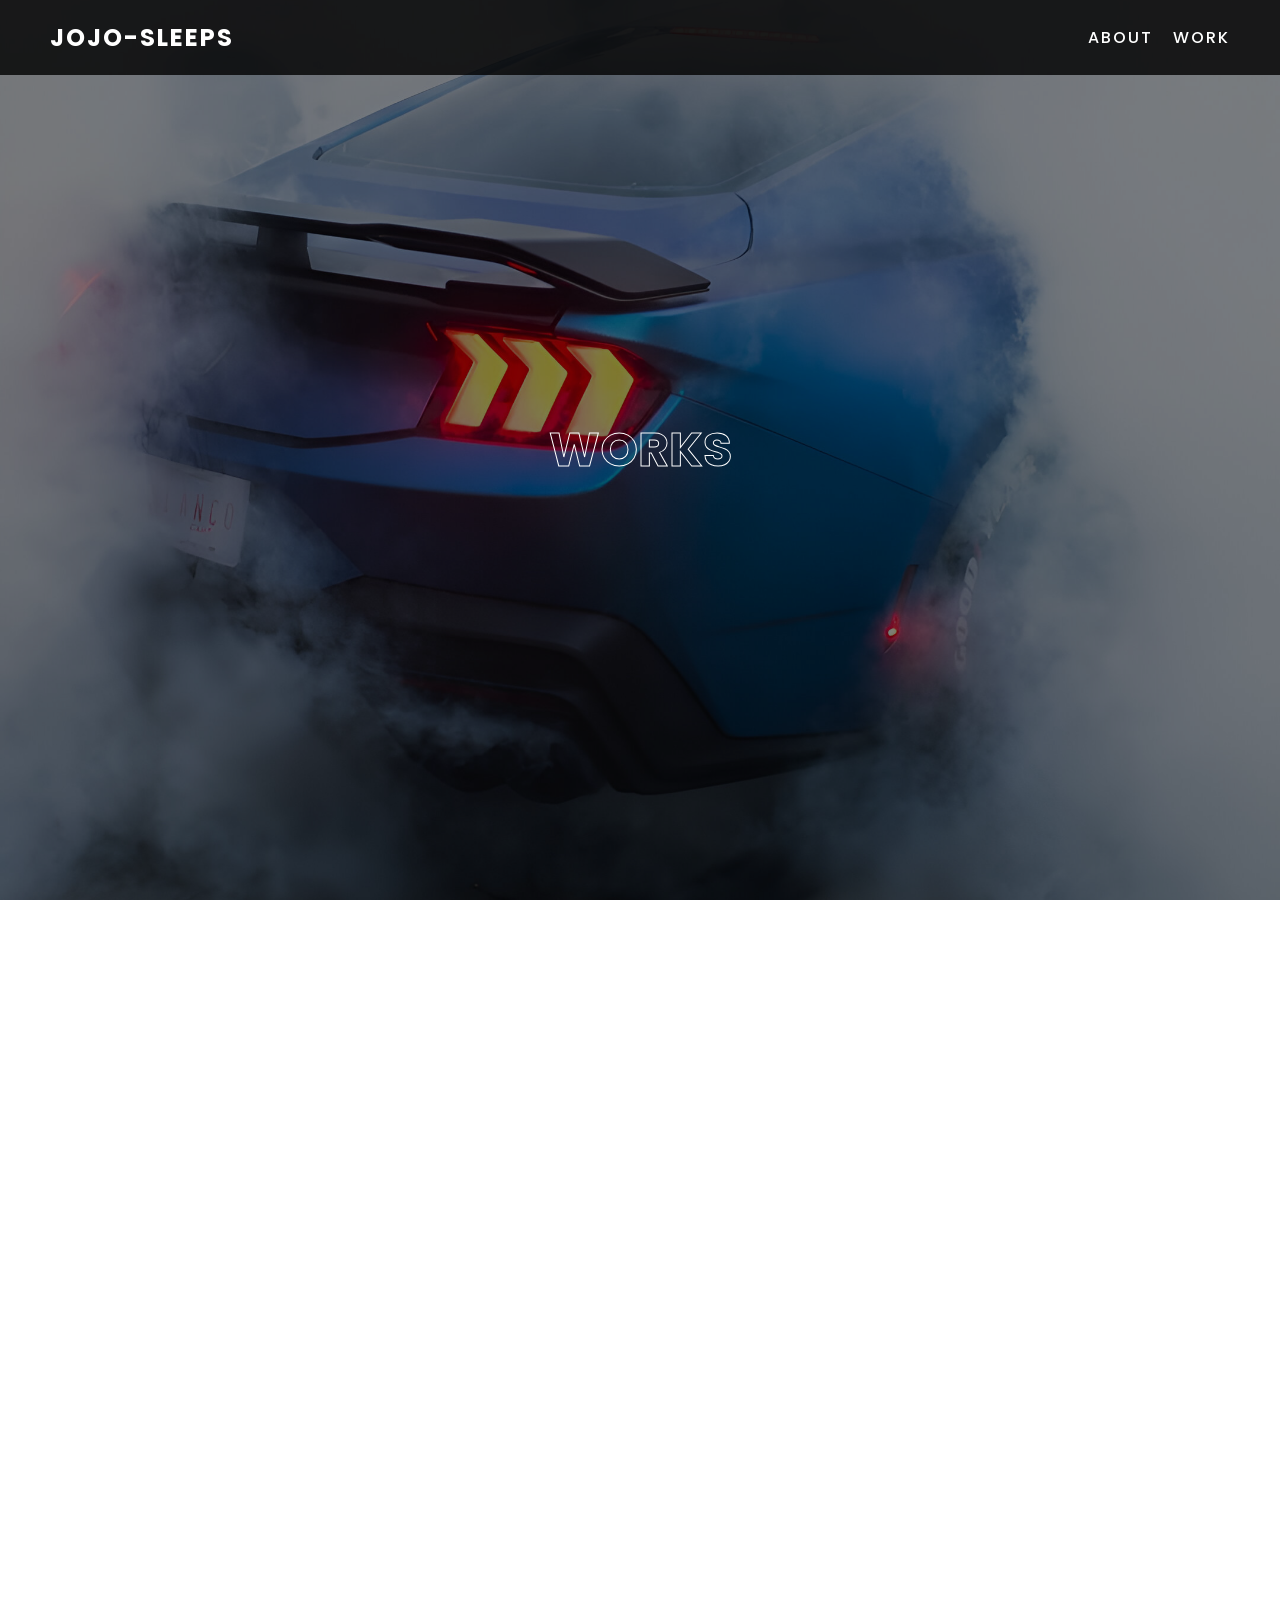
==== commit b92b39a7: "images" ====
--- a/index.html
+++ b/index.html
@@ -119,9 +119,9 @@
 
     <!-- Grid Item 8 -->
     <div class="work-item" data-category="commercials">
-      <a href="video.html?image=images/download-resizehood.com-7.png&video=https://d3t9pcw3uwqgaw.cloudfront.net/jojo-videos/Runway-Modelling.MP4
+      <a href="video.html?image=images/pepsi pour.PNG&video=https://d3t9pcw3uwqgaw.cloudfront.net/jojo-videos/Runway-Modelling.MP4
       &title=RUNWAY+MODELLING&director=JOJO">
-        <img src="images/download-resizehood.com-7.png" alt="Runway-modelling" class="work-image">
+        <img src="images/pepsi pour.PNG" alt="Runway-modelling" class="work-image">
         <div class="work-caption">
           <h3>RUNWAY - MODELLING</h3>
           <p>JOJO</p>
@@ -155,9 +155,9 @@
 
     <!-- Grid Item 11 -->
     <div class="work-item" data-category="commercials">
-      <a href="video.html?image=images/download-resizehood.com-13.png&video=https://d3t9pcw3uwqgaw.cloudfront.net/jojo-videos/Thompson Avenue.mp4
+      <a href="video.html?image=images/cover.PNG&video=https://d3t9pcw3uwqgaw.cloudfront.net/jojo-videos/Thompson Avenue.mp4
       &title=THOMPSON+AVENUE&director=JOJO">
-        <img src="images/download-resizehood.com-13.png" alt="RE" class="work-image">
+        <img src="images/cover.PNG" alt="RE" class="work-image">
         <div class="work-caption">
           <h3>THOMPSON - AVENUE</h3>
           <p>JOJO</p>
@@ -167,9 +167,9 @@
 
     <!-- Grid Item 12 -->
     <div class="work-item" data-category="RE">
-      <a href="video.html?image=images/download-resizehood.com-3.png&video=https://d3t9pcw3uwqgaw.cloudfront.net/jojo-videos/david.mp4
+      <a href="video.html?image=images/shisha.PNG&video=https://d3t9pcw3uwqgaw.cloudfront.net/jojo-videos/david.mp4
       &title=DAVID+RE&director=JOJO">
-        <img src="images/download-resizehood.com-3.png" alt="DAVID - RE" class="work-image">
+        <img src="images/shisha.PNG" alt="DAVID - RE" class="work-image">
         <div class="work-caption">
           <h3>DAVID - RE</h3>
           <p>JOJO</p>
@@ -179,9 +179,9 @@
 
     <!-- Grid Item 13 -->
     <div class="work-item" data-category="commercials">
-      <a href="video.html?image=images/download-resizehood.com-11.png&video=https://d3t9pcw3uwqgaw.cloudfront.net/jojo-videos/stomfit pop up ss.mp4
+      <a href="video.html?image=images/STOMFIT FASHION CAMPAIGN 2_stomfit19.jpg&video=https://d3t9pcw3uwqgaw.cloudfront.net/jojo-videos/stomfit pop up ss.mp4
       &title=STOMFIT - POPUP&director=JOJO">
-        <img src="images/download-resizehood.com-11.png" alt="STOMFIT - POPUP" class="work-image">
+        <img src="images/STOMFIT FASHION CAMPAIGN 2_stomfit19.jpg" alt="STOMFIT - POPUP" class="work-image">
         <div class="work-caption">
           <h3>STOMFIT - POPUP</h3>
           <p>JOJO</p>
--- a/styles.css
+++ b/styles.css
@@ -55,7 +55,7 @@
 .hero {
   position: relative;
   height: 100vh;
-  background: url('images-resized/car-show.jpeg') no-repeat center center/cover;
+  background: url('images/car-show.jpeg') no-repeat center center/cover;
   image-rendering: crisp-edges;
 }
 
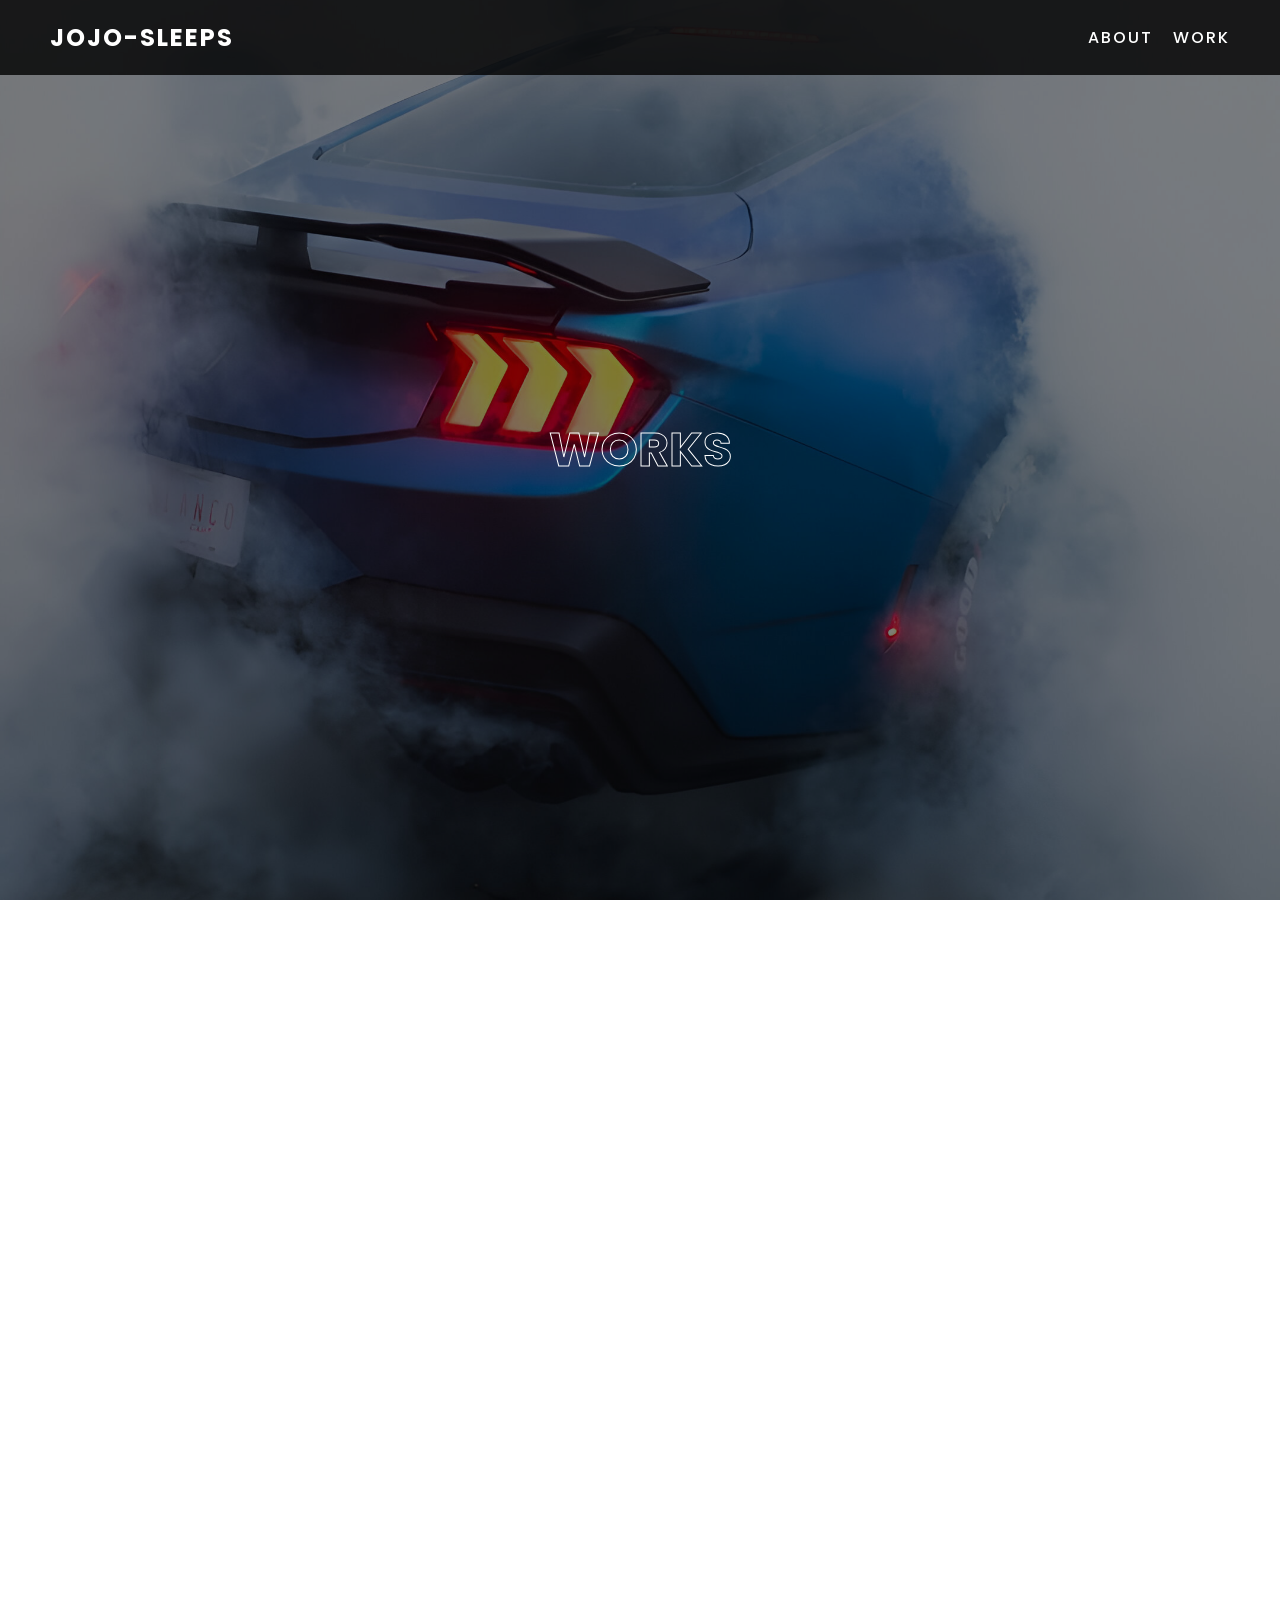
==== commit 0314bc01: "Add the Laglivin design credit to the footer. The line is Design and Development by Ogunnaike Damilo" ====
--- a/index.html
+++ b/index.html
@@ -190,6 +190,10 @@
     </div>
   </section>
 
+  <footer class="site-credit">
+    <p>Design and Development by <a href="https://damilolaogunnaike.com" target="_blank" rel="noopener noreferrer">Ogunnaike Damilola</a></p>
+  </footer>
+
   <script src="scripts.js"></script>
 </body>
 </html>
--- a/styles.css
+++ b/styles.css
@@ -257,6 +257,25 @@
   margin-top: 20px; /* Adds spacing from the play button */
 }
 
+.site-credit {
+  background: #0b0b0b;
+  color: rgba(255, 255, 255, 0.75);
+  text-align: center;
+  padding: 18px 16px;
+  font-family: "Poppins", sans-serif;
+  font-size: 13px;
+}
+
+.site-credit a {
+  color: #fff;
+  font-weight: 600;
+  text-decoration: none;
+}
+
+.site-credit a:hover {
+  text-decoration: underline;
+}
+
 .video-footer {
   background: black;
   color: white;
@@ -266,6 +285,16 @@
   position: absolute; /* Make sure it stays at the bottom */
   bottom: 0;
   left: 0;
+}
+
+.video-footer a {
+  color: #fff;
+  font-weight: 600;
+  text-decoration: none;
+}
+
+.video-footer a:hover {
+  text-decoration: underline;
 }
 
 /* Video player */
